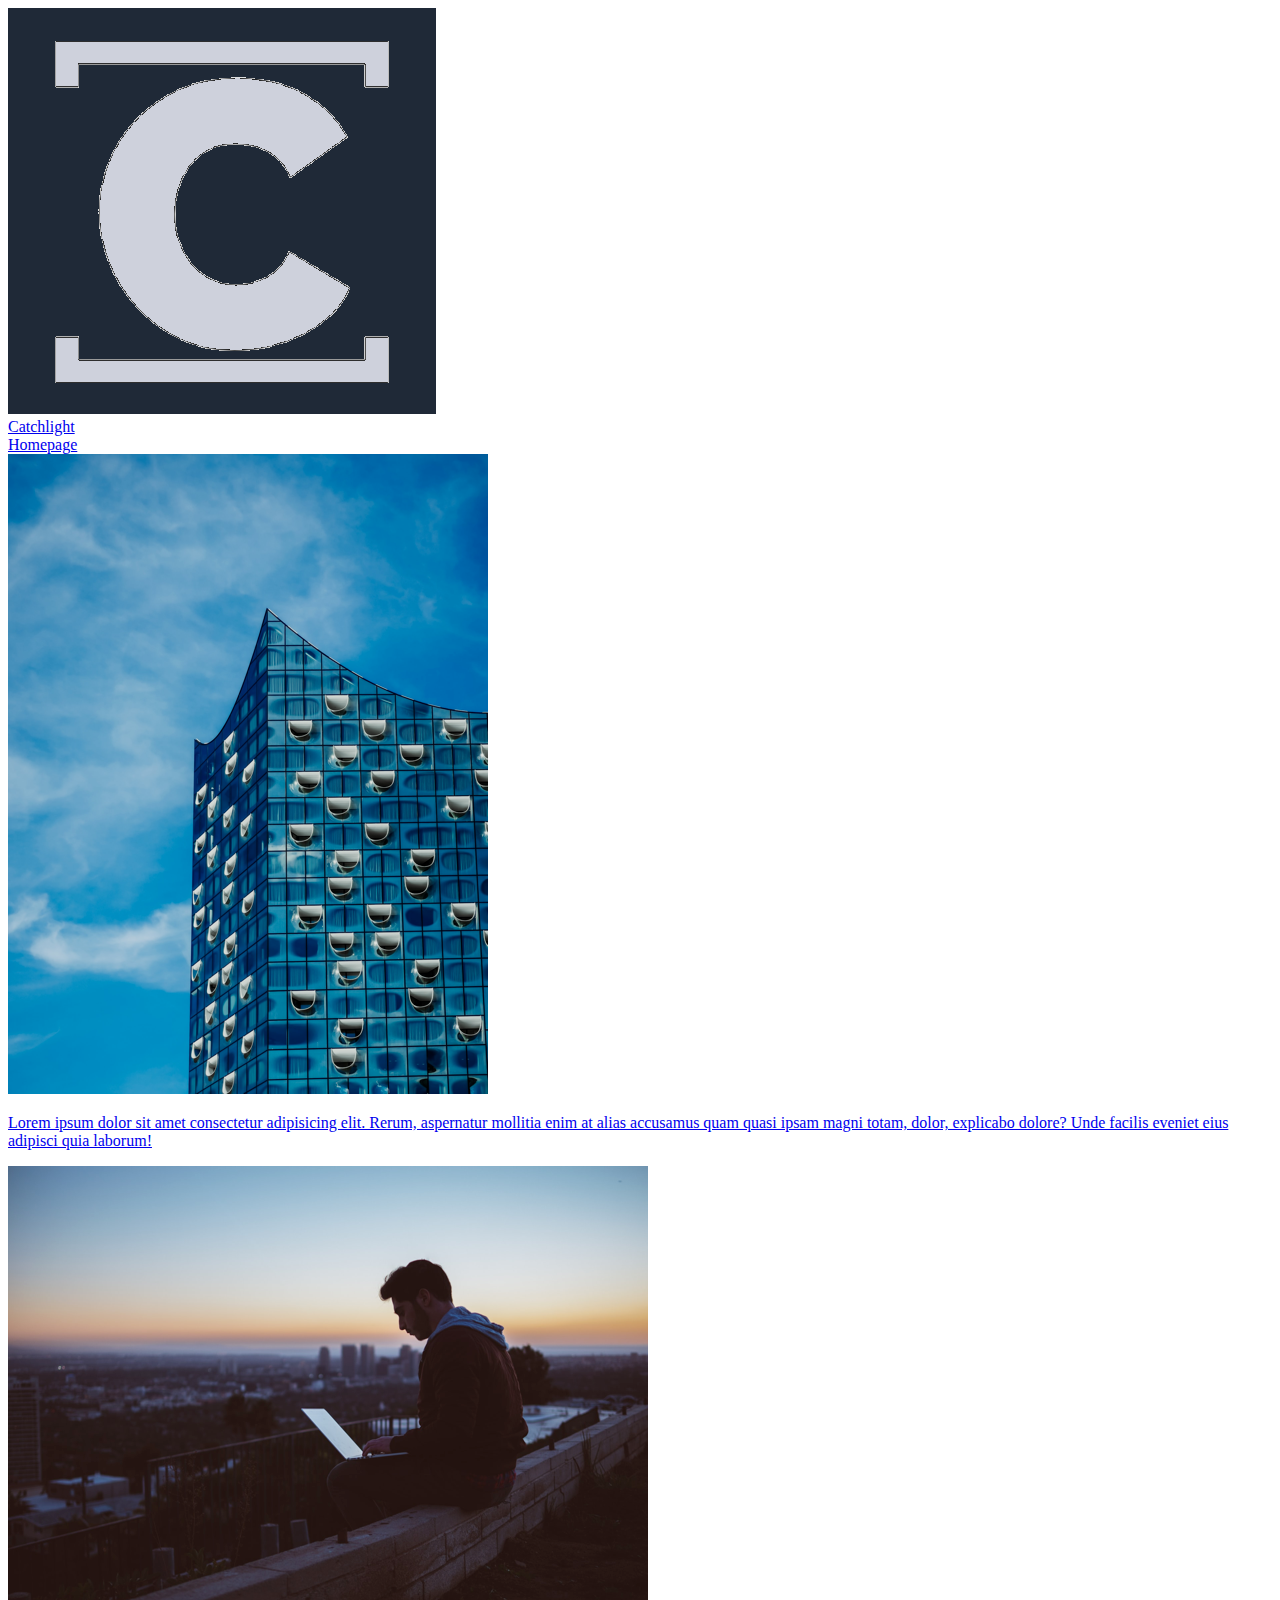
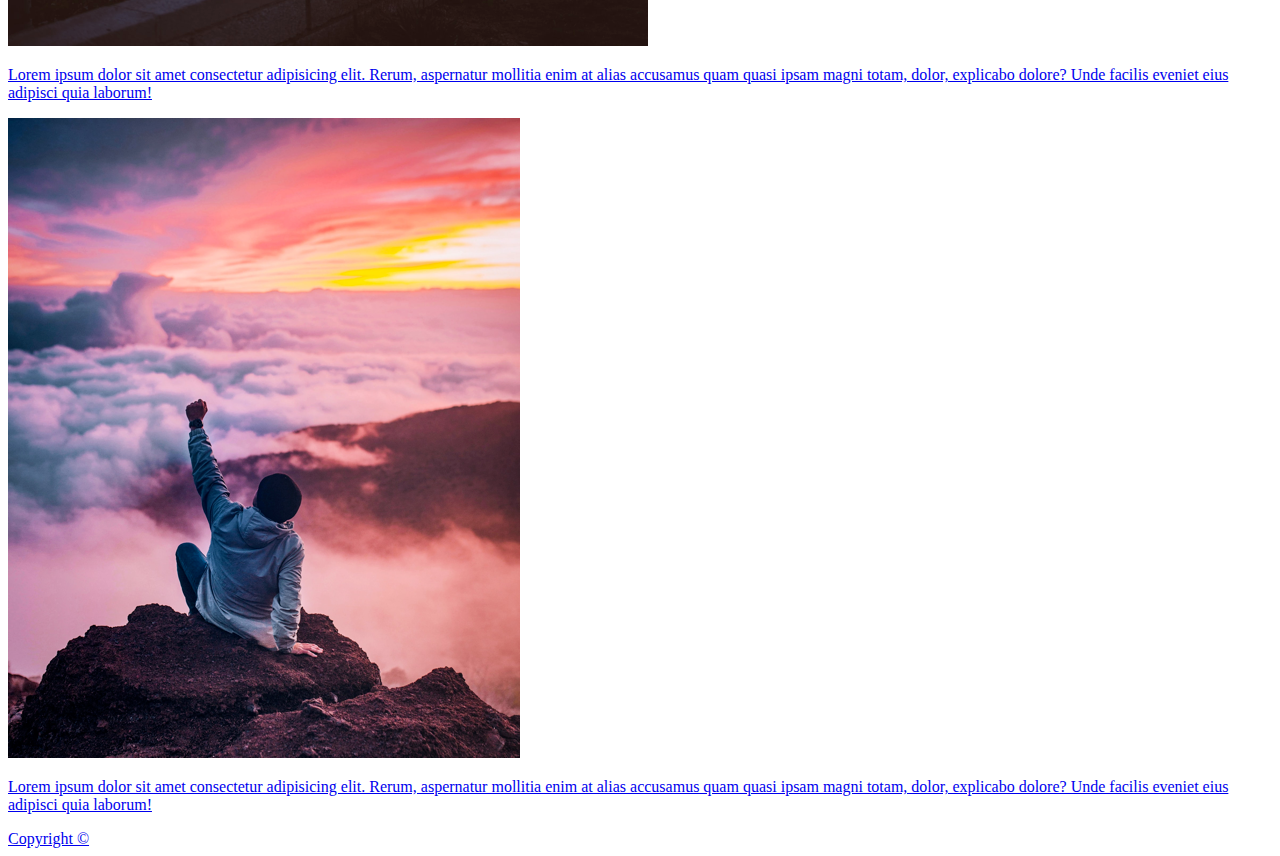
==== pages/aboutus.html @ ce05548b "added video" ====
<!DOCTYPE html>
<html lang="en">
<head>
  <meta charset="UTF-8">
  <meta http-equiv="X-UA-Compatible" content="IE=edge">
  <meta name="viewport" content="width=device-width, initial-scale=1.0">
  <link rel="stylesheet" href="/Users/stephanelorio/Desktop/Brainnest/Assignments/Css-Website/css/index.css">
  <link rel="stylesheet" href="/Users/stephanelorio/Desktop/Brainnest/Assignments/Css-Website/css/banner.css">
  <link rel="stylesheet" href="/Users/stephanelorio/Desktop/Brainnest/Assignments/Css-Website/css/fonts.css">
  <link rel="stylesheet" href="/Users/stephanelorio/Desktop/Brainnest/Assignments/Css-Website/css/link.css">
  <link rel="stylesheet" href="/Users/stephanelorio/Desktop/Brainnest/Assignments/Css-Website/css/aboutus.css">
  <title>About us</title>
</head>
<div class="navbar">
  <div class="navbar-container">
     <div id="header-logo">
      <img id="first-img" src="../images/logo.png" alt="logo">
    </div>
    <div class="links">
      <div><a class="link" href="link.html" target="_blank">Catchlight</div>
      <div><a class="link" href="index.html">Homepage</div>
    </div>
   </div>
</div>
<div class="link-container">
  <div class="link-image"><img id="linked-image" src="../images/aboutus.png" alt="Think"></div>
  <div class="link-text"><p>Lorem ipsum dolor sit amet consectetur adipisicing elit. Rerum, aspernatur mollitia enim at alias accusamus quam quasi ipsam magni totam, dolor, explicabo dolore? Unde facilis eveniet eius adipisci quia laborum!</p></div>
</div>
<div class="aboutus-container">
  <div class="link-image"><img id="linked-image" src="../images/aboutus2.png" alt="Work"></div>
  <div class="link-text"><p>Lorem ipsum dolor sit amet consectetur adipisicing elit. Rerum, aspernatur mollitia enim at alias accusamus quam quasi ipsam magni totam, dolor, explicabo dolore? Unde facilis eveniet eius adipisci quia laborum!</p></div>
</div>
<div class="link-container">
  <div class="link-image"><img id="linked-image" src="../images/aboutus3.png" alt="Succes"></div>
  <div class="link-text"><p>Lorem ipsum dolor sit amet consectetur adipisicing elit. Rerum, aspernatur mollitia enim at alias accusamus quam quasi ipsam magni totam, dolor, explicabo dolore? Unde facilis eveniet eius adipisci quia laborum!</p></div>
</div>
<div class="footer">
    Copyright &#169
</div>
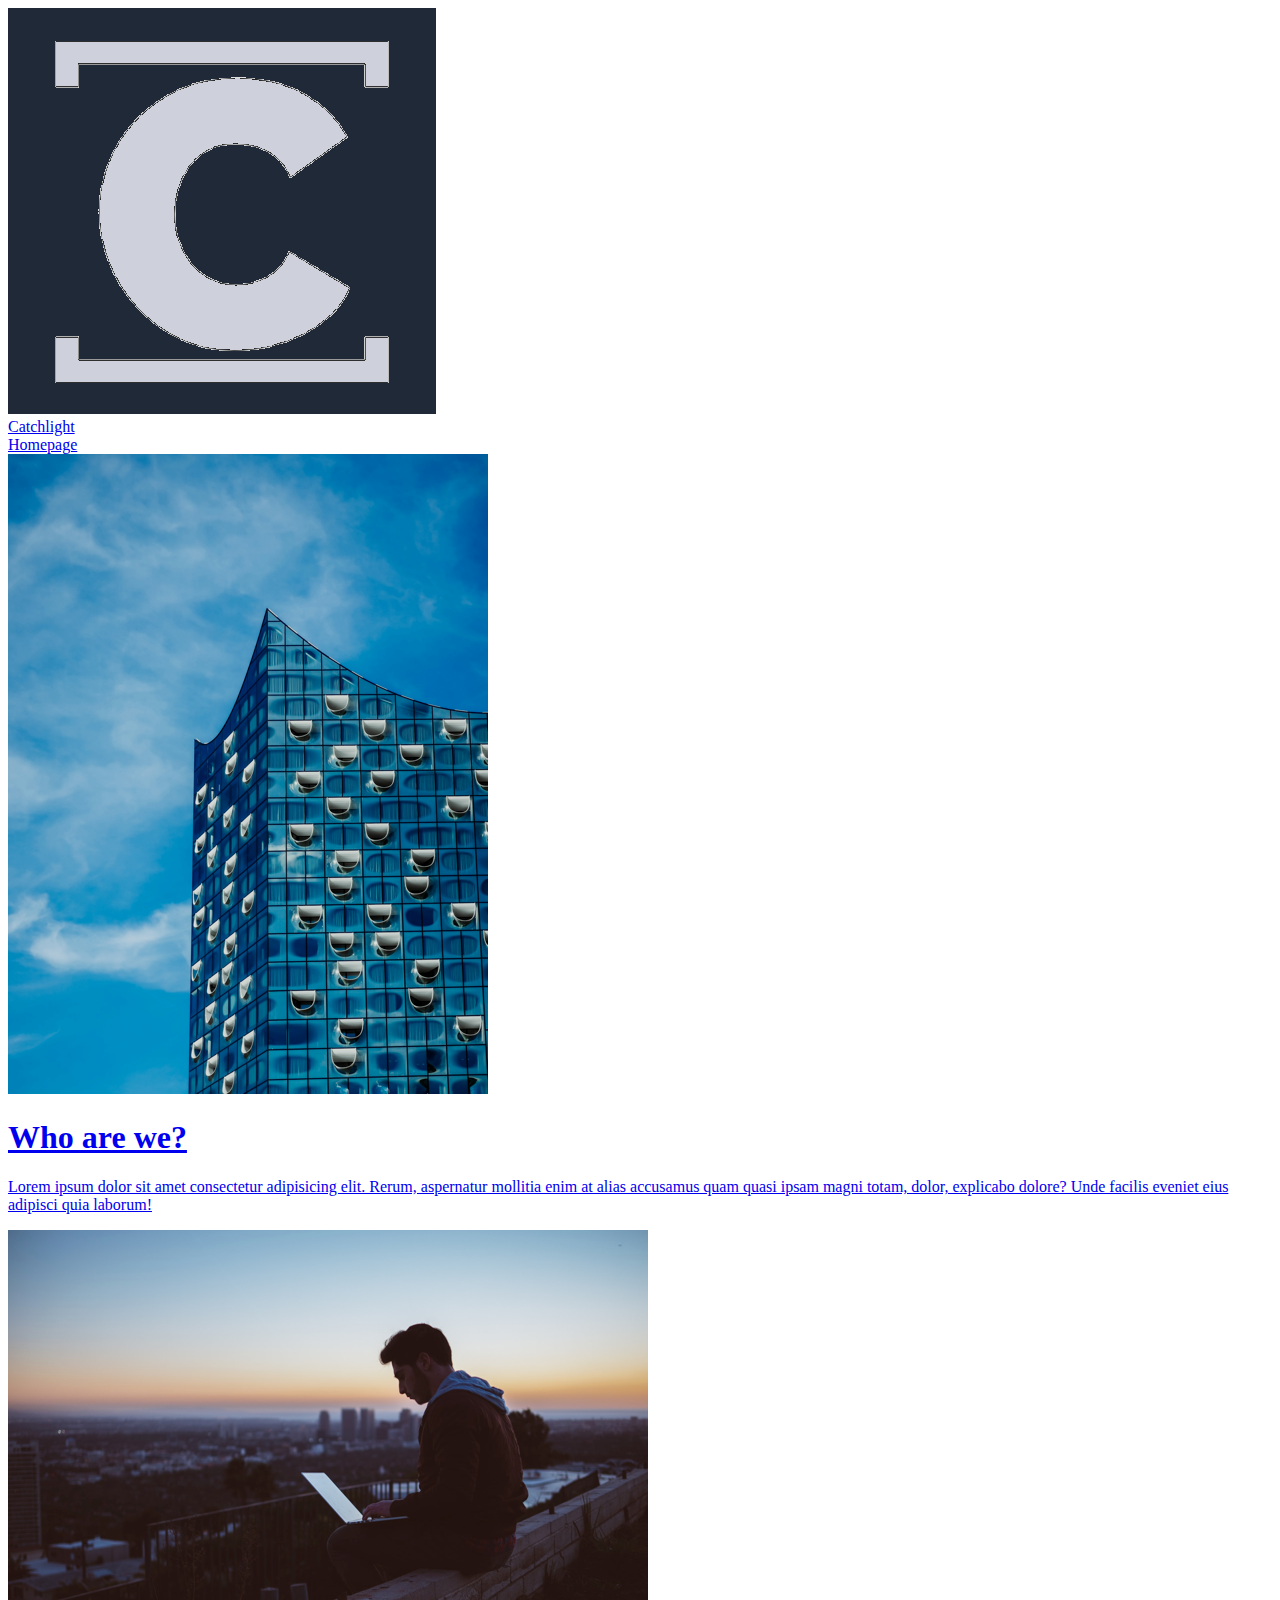
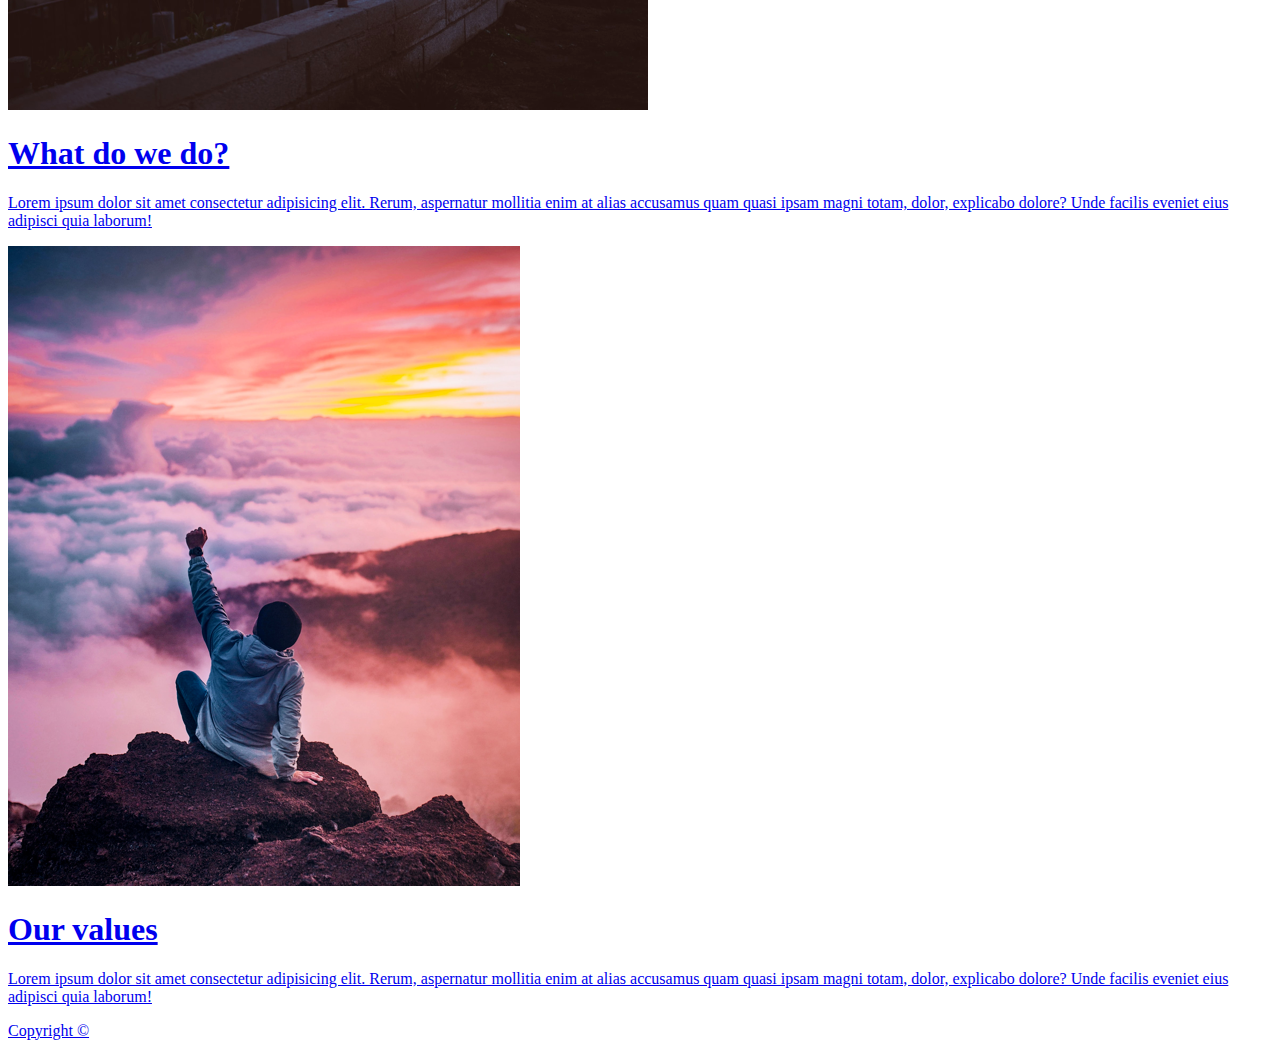
==== commit 61cd0d9b: "few changes in html" ====
--- a/pages/aboutus.html
+++ b/pages/aboutus.html
@@ -17,22 +17,28 @@
       <img id="first-img" src="../images/logo.png" alt="logo">
     </div>
     <div class="links">
-      <div><a class="link" href="link.html" target="_blank">Catchlight</div>
+      <div><a class="link" href="link.html">Catchlight</div>
       <div><a class="link" href="index.html">Homepage</div>
     </div>
    </div>
 </div>
 <div class="link-container">
   <div class="link-image"><img id="linked-image" src="../images/aboutus.png" alt="Think"></div>
-  <div class="link-text"><p>Lorem ipsum dolor sit amet consectetur adipisicing elit. Rerum, aspernatur mollitia enim at alias accusamus quam quasi ipsam magni totam, dolor, explicabo dolore? Unde facilis eveniet eius adipisci quia laborum!</p></div>
+  <div class="link-text">
+    <h1>Who are we?</h1>
+    <p>Lorem ipsum dolor sit amet consectetur adipisicing elit. Rerum, aspernatur mollitia enim at alias accusamus quam quasi ipsam magni totam, dolor, explicabo dolore? Unde facilis eveniet eius adipisci quia laborum!</p></div>
 </div>
 <div class="aboutus-container">
   <div class="link-image"><img id="linked-image" src="../images/aboutus2.png" alt="Work"></div>
-  <div class="link-text"><p>Lorem ipsum dolor sit amet consectetur adipisicing elit. Rerum, aspernatur mollitia enim at alias accusamus quam quasi ipsam magni totam, dolor, explicabo dolore? Unde facilis eveniet eius adipisci quia laborum!</p></div>
+  <div class="link-text">
+    <h1>What do we do?</h1>
+    <p>Lorem ipsum dolor sit amet consectetur adipisicing elit. Rerum, aspernatur mollitia enim at alias accusamus quam quasi ipsam magni totam, dolor, explicabo dolore? Unde facilis eveniet eius adipisci quia laborum!</p></div>
 </div>
 <div class="link-container">
   <div class="link-image"><img id="linked-image" src="../images/aboutus3.png" alt="Succes"></div>
-  <div class="link-text"><p>Lorem ipsum dolor sit amet consectetur adipisicing elit. Rerum, aspernatur mollitia enim at alias accusamus quam quasi ipsam magni totam, dolor, explicabo dolore? Unde facilis eveniet eius adipisci quia laborum!</p></div>
+  <div class="link-text">
+    <h1>Our values</h1>
+    <p>Lorem ipsum dolor sit amet consectetur adipisicing elit. Rerum, aspernatur mollitia enim at alias accusamus quam quasi ipsam magni totam, dolor, explicabo dolore? Unde facilis eveniet eius adipisci quia laborum!</p></div>
 </div>
 <div class="footer">
     Copyright &#169
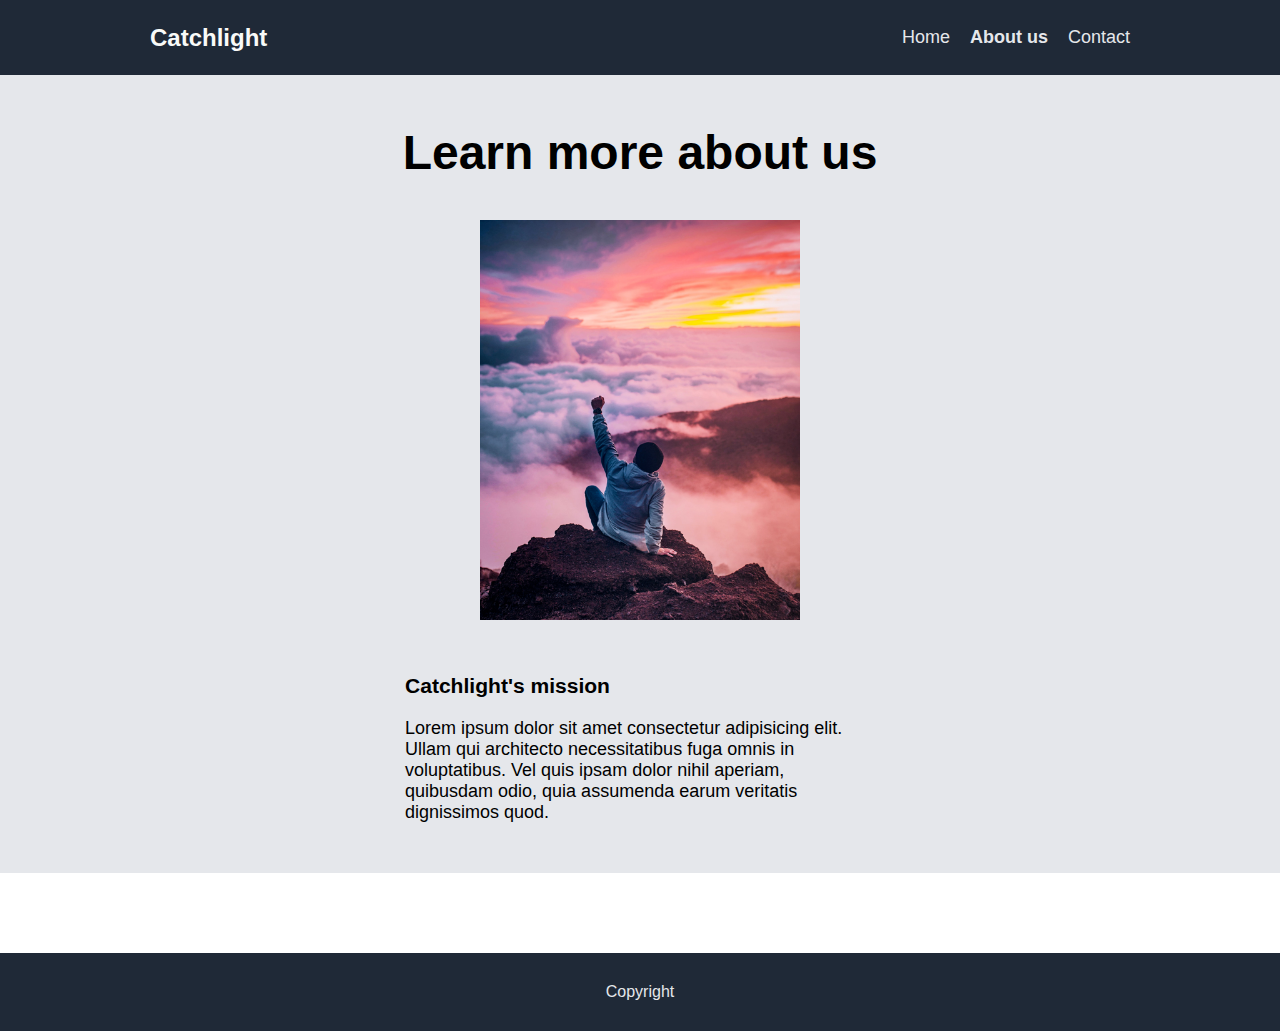
==== commit 370c991f: "Few changes" ====
--- a/pages/aboutus.html
+++ b/pages/aboutus.html
@@ -1,45 +1,39 @@
 <!DOCTYPE html>
 <html lang="en">
-<head>
-  <meta charset="UTF-8">
-  <meta http-equiv="X-UA-Compatible" content="IE=edge">
-  <meta name="viewport" content="width=device-width, initial-scale=1.0">
-  <link rel="stylesheet" href="/Users/stephanelorio/Desktop/Brainnest/Assignments/Css-Website/css/index.css">
-  <link rel="stylesheet" href="/Users/stephanelorio/Desktop/Brainnest/Assignments/Css-Website/css/banner.css">
-  <link rel="stylesheet" href="/Users/stephanelorio/Desktop/Brainnest/Assignments/Css-Website/css/fonts.css">
-  <link rel="stylesheet" href="/Users/stephanelorio/Desktop/Brainnest/Assignments/Css-Website/css/link.css">
-  <link rel="stylesheet" href="/Users/stephanelorio/Desktop/Brainnest/Assignments/Css-Website/css/aboutus.css">
-  <title>About us</title>
-</head>
-<div class="navbar">
-  <div class="navbar-container">
-     <div id="header-logo">
-      <img id="first-img" src="../images/logo.png" alt="logo">
-    </div>
-    <div class="links">
-      <div><a class="link" href="link.html">Catchlight</div>
-      <div><a class="link" href="index.html">Homepage</div>
-    </div>
-   </div>
-</div>
-<div class="link-container">
-  <div class="link-image"><img id="linked-image" src="../images/aboutus.png" alt="Think"></div>
-  <div class="link-text">
-    <h1>Who are we?</h1>
-    <p>Lorem ipsum dolor sit amet consectetur adipisicing elit. Rerum, aspernatur mollitia enim at alias accusamus quam quasi ipsam magni totam, dolor, explicabo dolore? Unde facilis eveniet eius adipisci quia laborum!</p></div>
-</div>
-<div class="aboutus-container">
-  <div class="link-image"><img id="linked-image" src="../images/aboutus2.png" alt="Work"></div>
-  <div class="link-text">
-    <h1>What do we do?</h1>
-    <p>Lorem ipsum dolor sit amet consectetur adipisicing elit. Rerum, aspernatur mollitia enim at alias accusamus quam quasi ipsam magni totam, dolor, explicabo dolore? Unde facilis eveniet eius adipisci quia laborum!</p></div>
-</div>
-<div class="link-container">
-  <div class="link-image"><img id="linked-image" src="../images/aboutus3.png" alt="Succes"></div>
-  <div class="link-text">
-    <h1>Our values</h1>
-    <p>Lorem ipsum dolor sit amet consectetur adipisicing elit. Rerum, aspernatur mollitia enim at alias accusamus quam quasi ipsam magni totam, dolor, explicabo dolore? Unde facilis eveniet eius adipisci quia laborum!</p></div>
-</div>
-<div class="footer">
-    Copyright &#169
-</div>
+    <head>
+        <meta charset="UTF-8">
+        <meta http-equiv="X-UA-Compatible" content="IE=edge">
+        <meta name="viewport" content="width=device-width, initial-scale=1.0">
+        <title>Catchlight</title>
+        <link rel="stylesheet" href="../css/about.css">
+    </head>
+    <body>
+        <header class="navbar flex-container">
+            <h1>Catchlight</h1>
+            <nav class="menu flex-container">
+                <a href="../index.html">Home</a>
+                <a href="./aboutus.html" class="active">About us</a>
+                <a href="./contact.html">Contact</a>
+            </nav>
+        </header>
+        <main>
+            <section class="about-container">
+                <h2 class="title">Learn more about us</h2>
+                <div class="about-container-inner">
+                    <h3>Catchlight's mission</h3>
+                    <p>
+                      Lorem ipsum dolor sit amet consectetur adipisicing elit.
+                      Ullam qui architecto necessitatibus fuga omnis in voluptatibus.
+                      Vel quis ipsam dolor nihil aperiam, quibusdam odio, quia assumenda earum veritatis dignissimos quod.
+                    </p>
+                </div>
+                <picture>
+                    <img id="aboutus-img" src="../images/aboutus3.png">
+                </picture>
+            </section>
+        </main>
+        <footer class="footer">
+            <p>Copyright</p>
+        </footer>
+    </body>
+</html>
--- a/css/about.css
+++ b/css/about.css
@@ -0,0 +1,62 @@
+@import url(style.css);
+
+.about-container {
+  display: flex;
+  flex-direction: column-reverse;
+  padding-top: 50px;
+  padding-bottom: 50px;
+  background-color: #E5E7EB;
+  flex-wrap: wrap-reverse;
+  align-content: center;
+  align-items: center;
+}
+
+.about-container .title {
+  flex-grow: 1;
+  align-self: flex-start;
+  text-align: center;
+  order: 2;
+  padding-bottom: 40px;
+}
+
+.about-container h3 {
+  padding-top: 50px;
+}
+
+.about-container-inner {
+  display: flex;
+  flex-direction: column;
+  font-size: 18px;
+}
+
+.about-container-inner p {
+  padding-top: 20px;
+  max-width: 470px;
+}
+
+.about-container-inner h3:nth-child(3) {
+  padding-top: 20px;
+}
+
+@media all and (max-width: 1300px) {
+    .circuit {
+      flex-flow: column wrap;
+      align-content: center;
+    }
+    .circuit .title {
+      order: -1;
+      align-self: center;
+    }
+    .prices .container {
+      flex-wrap: wrap;
+      align-content: center;
+      justify-content: center;
+    }
+
+}
+
+@media all and (max-width: 1000px) {
+    .card-item {
+      margin-top: 15px;
+    }
+}
